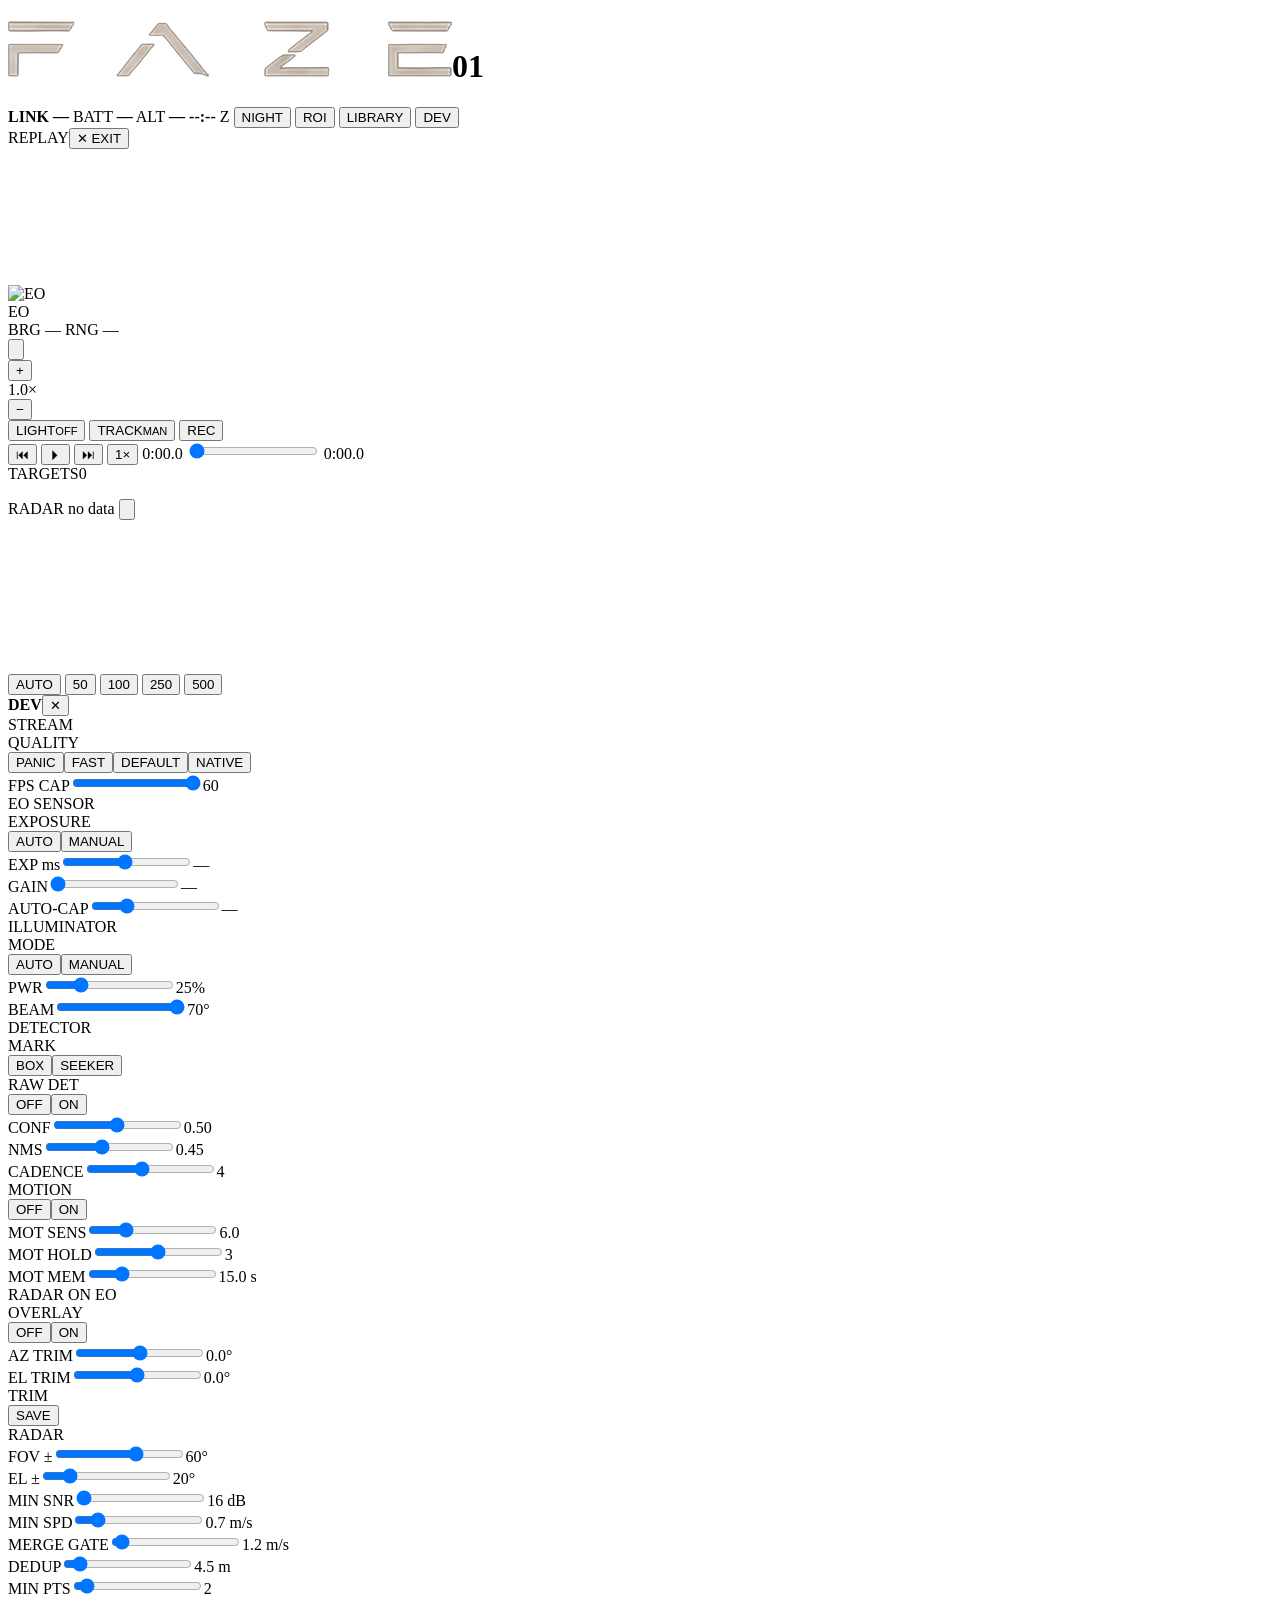
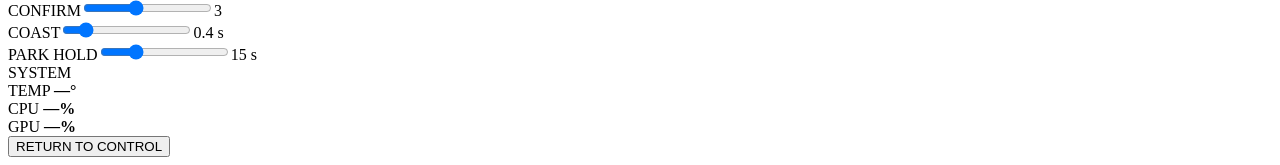
==== app/web/index.html @ b7bb2e51 "app: TRACK really boots MANUAL - init was calling setTrack("auto") The declaration said trackMode = " ====
<!DOCTYPE html>
<html lang="en">
<head>
<meta charset="utf-8">
<meta name="viewport" content="width=device-width, initial-scale=1, maximum-scale=1, user-scalable=no">
<title>AIRPOC · FAZE-1</title>
<link rel="stylesheet" href="/app.css">
</head>
<body class="night">
<div id="app">

  <div id="toast" hidden></div>

  <header class="topbar">
    <h1><img class="wordmark" src="[data-uri]" alt="FAZE"><span class="unit">01</span></h1>
    <div class="pills">
      <span class="pill on" id="p-link" title="SAT = the link is delivering less than half the video being produced — lower QUALITY / FPS CAP, or enable LINK AUTO in DEV"><span id="v-sig" class="sig"></span><b id="v-ltype">LINK</b> <b id="v-link">—</b><span id="v-txfps" class="rssi"></span><span id="v-tot" class="rssi" title="total traffic on this link — when it far exceeds the video number, something else (an offload, another agent) is sharing the pipe"></span><b id="v-sat" class="satlab"></b></span>
      <span class="pill reserved">BATT <b id="v-batt">—</b></span>
      <span class="pill reserved">ALT <b id="v-alt">—</b></span>
      <span class="pill"><b id="v-zulu">--:--</b> Z</span>
      <button class="icb" id="theme">NIGHT</button>
      <button class="icb" id="roibtn" title="ROI zoom: draw a box on EO or radar; press again to reset">ROI</button>
      <button class="icb" id="libbtn">LIBRARY</button>
      <button class="icb" id="devbtn">DEV</button>
    </div>
  </header>

  <!-- replay banner (striped amber; shown only under body.replay) -->
  <div id="replay-banner"><span id="rb-text">REPLAY</span><button id="rb-close">✕ EXIT</button></div>

  <main id="stage">

    <!-- EO: fills the left column; controls + zoom live inside it -->
    <section id="eo" class="hero">
      <img id="video" src="/stream" alt="EO">
      <video id="nvid" playsinline muted preload="auto"></video>
      <canvas id="eo-ovl"></canvas>
      <div class="scrim" id="eo-scrim" hidden>EO · NOT CONNECTED</div>
      <div class="natbadge" id="nat-badge" hidden></div>
      <div class="otl" id="eo-tl">EO</div>
      <div class="otr" id="eo-tr">BRG —  RNG —</div>
      <div class="track-hint" id="track-hint" hidden>MANUAL · tap a target</div>
      <button class="exp eo-exp" data-exp aria-label="flip radar and EO">
        <svg viewBox="0 0 24 24"><path d="M4 10V4h6M20 14v6h-6M4 4l7 7M20 20l-7-7"/></svg>
      </button>

      <div id="zoombar">
        <button data-zoom="1">+</button>
        <div id="v-zval">1.0×</div>
        <button data-zoom="-1">−</button>
      </div>

      <nav id="cluster">
        <button class="big" id="light">LIGHT<small id="light-s">OFF</small></button>
        <button class="big" id="track">TRACK<small id="track-s">MAN</small></button>
        <button class="big" id="rec">REC</button>
      </nav>

    </section>

    <!-- replay transport: a child of #stage (not #eo) so it stays put when EO/radar flip -->
    <div id="transport">
      <button id="tp-step-b" title="frame back">⏮</button>
      <button id="tp-play" title="play/pause">⏵</button>
      <button id="tp-step-f" title="frame fwd">⏭</button>
      <button id="tp-rate" title="rate">1×</button>
      <button id="tp-video" title="native / display resolution" hidden>DISPLAY</button>
      <span id="tp-cur" class="tp-time">0:00.0</span>
      <input id="tp-scrub" type="range" min="0" max="1000" value="0" step="1">
      <span id="tp-dur" class="tp-time">0:00.0</span>
      <img id="tp-hover" alt="">
    </div>

    <!-- right column: target list on top, radar scope on the bottom -->
    <aside id="right">
      <section id="targets">
        <div class="panel-head"><span class="panel-title">TARGETS</span><span class="hz" id="v-tgtcount">0</span></div>
        <ul id="tgt-list"></ul>
      </section>

      <section id="radar">
        <div class="panel-head">
          <span class="panel-title">RADAR</span>
          <span class="hz" id="v-tracks">no data</span>
          <button class="exp" data-exp aria-label="expand radar">
            <svg viewBox="0 0 24 24"><path d="M4 10V4h6M20 14v6h-6M4 4l7 7M20 20l-7-7"/></svg>
          </button>
        </div>
        <div class="rwrap"><canvas id="radar-cv"></canvas>
          <div id="rrange" class="rrange">
            <button data-rng="auto" class="on">AUTO</button>
            <button data-rng="50">50</button>
            <button data-rng="100">100</button>
            <button data-rng="250">250</button>
            <button data-rng="500">500</button>
          </div>
        </div>
      </section>
    </aside>

    <aside id="dev"><div id="dev-body">
      <div class="dev-head"><b>DEV</b><button id="devclose">✕</button></div>

      <div class="sec">STREAM</div>
      <div class="srow" title="Video size sent to this screen. Smaller = smoother on a weak link. Recording and detection are not affected."><label>QUALITY</label><div class="btns" id="res-btns">
        <button data-res="low">PANIC</button><button data-res="med">FAST</button><button data-res="high" class="on">DEFAULT</button><button data-res="native">NATIVE</button>
      </div></div>
      <div class="srow" title="Most video frames per second sent to this screen. Lower it to ease a weak link."><label>FPS CAP</label><input type="range" id="s-fps" min="12" max="60" step="1" value="60"><span class="val" id="o-fps">60</span></div>
      <div class="srow" id="dispfps-row" style="display:none" title="Preview smoothness only — how many frames per second reach THIS screen. The detector, tracker and recorder always run on the full sensor rate, so this never touches detection, targeting, or recording. 30 looks smooth; 60 for when you want it."><label>DISPLAY</label><div class="btns" id="disp-btns"><button data-disp="30" class="on">30</button><button data-disp="60">60</button></div></div>

      <div class="sec">EO SENSOR</div>
      <div class="srow" title="AUTO: the camera brightens/darkens itself. MANUAL: you set it with the two sliders below."><label>EXPOSURE</label><div class="btns" id="ae-btns"><button data-ae="1" class="on">AUTO</button><button data-ae="0">MANUAL</button></div></div>
      <div class="srow" title="How long each frame collects light. Longer = brighter, but fast motion smears. The fps setting limits how long it can go."><label>EXP ms</label><input type="range" id="s-exp" min="0.02" max="33" step="0.02" value="16"><span class="val" id="o-exp">—</span></div>
      <div class="srow" title="Electronic brightness boost. More = brighter but grainier. Prefer more exposure over more gain."><label>GAIN</label><input type="range" id="s-gain" min="0" max="480" step="2" value="0"><span class="val" id="o-gain">—</span></div>
      <div class="srow" title="In AUTO, the highest gain the camera is allowed to use. Lower = less grain at night, but the image goes dim sooner."><label>AUTO-CAP</label><input type="range" id="s-gcap" min="0" max="480" step="2" value="120"><span class="val" id="o-gcap">—</span></div>

      <div class="sec">ILLUMINATOR</div>
      <div class="srow" title="AUTO: the IR beam follows the camera zoom at full power. MANUAL: you set power and beam width below."><label>MODE</label><div class="btns" id="illum-btns"><button data-illum="auto" class="on">AUTO</button><button data-illum="man">MANUAL</button></div></div>
      <div class="srow" title="IR light output strength."><label>PWR</label><input type="range" id="s-pow" min="0" max="100" step="1" value="25"><span class="val" id="o-pow">25%</span></div>
      <div class="srow" title="IR beam width. Narrow = reaches farther but lights a smaller area; wide = covers the whole view up close."><label>BEAM</label><input type="range" id="s-fov" min="2" max="70" step="1" value="70"><span class="val" id="o-fov">70°</span></div>

      <div class="sec">DETECTOR</div>
      <div class="srow" title="How detections are drawn: BOX = full bounding box; SEEKER = a small cross on the target centre (gentler, terminal-seeker style). Display-only, saved on this device."><label>MARK</label><div class="btns" id="dst-btns"><button data-dst="box" class="on">BOX</button><button data-dst="seeker">SEEKER</button></div></div>
      <div class="srow" title="Also draw the RAW detector boxes (the tracker's input) as dim dashed marks, underneath the tracked targets. Diagnostic only — normally off, because drawing input and output together is the double display the tracker removes. Turn it on to tell a tracker fault from a detector fault."><label>RAW DET</label><div class="btns" id="rawdet-btns"><button data-rawdet="0" class="on">OFF</button><button data-rawdet="1">ON</button></div></div>
      <div class="srow" title="Minimum model confidence to show a box. Lower = more boxes but more false ones; higher = only sure calls."><label>CONF</label><input type="range" id="dt-conf" min="0.05" max="0.95" step="0.05" value="0.5"><span class="val" id="dv-conf">0.50</span></div>
      <div class="srow" title="How much two boxes must overlap before they merge into one. Lower = merges more aggressively (fewer duplicates on one object); higher = keeps more separate boxes."><label>NMS</label><input type="range" id="dt-nms" min="0.10" max="0.90" step="0.05" value="0.45"><span class="val" id="dv-nms">0.45</span></div>
      <div class="srow" title="The model runs on every Nth video frame. 1 = every frame (most GPU), 8 = lightest. Motion boxes still update every frame."><label>CADENCE</label><input type="range" id="dt-cadence" min="1" max="8" step="1" value="4"><span class="val"><span id="dv-cadence">4</span> <i id="dv-cadfps" title="the model's measured runs per second right now"></i></span></div>
      <div class="srow" title="Safety net that flags ANYTHING moving that the model didn't classify — dashed boxes, no class. On by default; note it can flood while the camera itself moves until ego-motion compensation exists."><label>MOTION</label><div class="btns" id="mot-btns"><button data-mot="0" class="on">OFF</button><button data-mot="1">ON</button></div></div>
      <div class="srow" title="Motion sensitivity. LOWER flags weaker motion (more movers, more false ones); higher = only strong motion."><label>MOT SENS</label><input type="range" id="dt-mot_k" min="1" max="20" step="0.5" value="6"><span class="val" id="dv-mot_k">6.0</span></div>
      <div class="srow" title="Confirmation strength — how much of the last ~1 s a mover must persist. Higher = fewer flickery false movers, slower to appear."><label>MOT HOLD</label><input type="range" id="dt-mot_persist" min="1" max="5" step="1" value="3"><span class="val" id="dv-mot_persist">3</span></div>
      <div class="srow" title="Motion memory — how far back the detector models the static scene. Shorter adapts faster and is cleaner in a changing scene; longer is smoother but slower to forget a stopped object."><label>MOT MEM</label><input type="range" id="dt-mot_window_s" min="1" max="60" step="0.5" value="15"><span class="val" id="dv-mot_window_s">15.0 s</span></div>
      <div class="srow tbd-row" hidden title="Collects faint evidence across frames so far or weak targets get reported at all. Costs about 0.2-0.4 s of extra delay on those faint targets only — anything the model already sees clearly is unaffected. Boxes found this way are outlined differently."><label>TEMPORAL</label><div class="btns" id="tmp-btns"><button data-tmp="0">OFF</button><button data-tmp="1" class="on">ON</button></div></div>
      <div class="srow tbd-row" hidden title="How many frames of evidence a faint target must build up before it is reported. Higher = a faint target takes longer to appear; it does NOT reduce how much is reported."><label>INTEGRATE</label><input type="range" id="dt-tbd_frames" min="2" max="20" step="1" value="6"><span class="val" id="dv-tbd_frames">6</span></div>
      <div class="srow tbd-row" hidden title="How weak a hint is worth collecting. THIS is the knob that decides how much gets reported — lower reports more (including fainter/farther targets), higher reports less."><label>FAINT FLOOR</label><input type="range" id="dt-tbd_lo" min="0.02" max="0.50" step="0.01" value="0.25"><span class="val" id="dv-tbd_lo">0.25</span></div>

      <div class="sec">RADAR ON EO</div>
      <div class="srow" title="Project every radar target onto the video (bracket + track id + range). Not fusion — a raw geometric overlay so you can see radar and camera together."><label>OVERLAY</label><div class="btns" id="rov-btns"><button data-rov="0">OFF</button><button data-rov="1" class="on">ON</button></div></div>
      <div class="srow" title="Left/right alignment between radar and camera. Positive moves the radar marks RIGHT. Adjust until a mark sits on its real object. Saved on this device."><label>AZ TRIM</label><input type="range" id="rov-az" min="-10" max="10" step="0.1" value="0"><span class="val" id="rovv-az">0.0°</span></div>
      <div class="srow" title="Up/down alignment between radar and camera. Positive moves the radar marks UP."><label>EL TRIM</label><input type="range" id="rov-el" min="-10" max="10" step="0.1" value="0"><span class="val" id="rovv-el">0.0°</span></div>
      <div class="srow" title="Store the AZ/EL trim on the Jetson itself, so it comes back the same on every device and after a reboot. Until you press SAVE, a change only applies to this session."><label>TRIM</label><div class="btns" id="rov-save"><button id="rov-savebtn">SAVE</button></div><span class="val" id="rovv-saved"></span></div>

      <div class="sec">RADAR</div>
      <div class="srow" title="Only show radar hits within this angle left/right of straight ahead."><label>FOV ±</label><input type="range" id="rd-fov" min="5" max="90" step="1" value="60"><span class="val" id="rv-fov">60°</span></div>
      <div class="srow" title="Only keep radar hits within this angle up/down of straight ahead — the antenna's physical elevation beam edge. 90 = off (no elevation gate)."><label>EL ±</label><input type="range" id="rd-elmax" min="5" max="90" step="1" value="20"><span class="val" id="rv-elmax">20°</span></div>
      <div class="srow" title="Hide radar returns weaker than this. The chip itself sends nothing below 16 dB, so 16 = everything; raise it to keep only strong reflectors."><label>MIN SNR</label><input type="range" id="rd-snrmin" min="16" max="60" step="1" value="16"><span class="val" id="rv-snrmin">16 dB</span></div>
      <div class="srow" title="Ignore anything moving slower than this. Cuts swaying trees and ground clutter; too high misses walkers."><label>MIN SPD</label><input type="range" id="rd-speed" min="0" max="5" step="0.1" value="0.7"><span class="val" id="rv-speed">0.7 m/s</span></div>
      <div class="srow" title="Partner of DEDUP: two nearby boxes only merge if their speeds differ by less than this. Keeps a car passing a parked car as two targets."><label>MERGE GATE</label><input type="range" id="rd-doppler" min="0.5" max="20" step="0.5" value="1.2"><span class="val" id="rv-doppler">1.2 m/s</span></div>
      <div class="srow" title="Two boxes closer than this (and moving at a similar speed — see MERGE GATE) count as ONE target. Bigger = fewer, larger boxes."><label>DEDUP</label><input type="range" id="rd-eps" min="0.5" max="50" step="0.5" value="4.5"><span class="val" id="rv-eps">4.5 m</span></div>
      <div class="srow" title="Radar hits needed to form a target at all. Higher = fewer false targets, but small/far things may not make the cut."><label>MIN PTS</label><input type="range" id="rd-minpts" min="1" max="20" step="1" value="2"><span class="val" id="rv-minpts">2</span></div>
      <div class="srow" title="How many frames a NEW target must be seen before it appears: 3 means seen in 3 of the last 4 frames. Higher = fewer false pop-ups but slower to show."><label>CONFIRM</label><input type="range" id="rd-confirm" min="1" max="6" step="1" value="3"><span class="val" id="rv-confirm">3</span></div>
      <div class="srow" title="Keep a target alive this many seconds after the radar briefly loses it (e.g. passing behind cover)."><label>COAST</label><input type="range" id="rd-coast" min="0" max="3" step="0.1" value="0.4"><span class="val" id="rv-coast">0.4 s</span></div>
      <div class="srow" title="Keep a mover that STOPPED for this many seconds before dropping it (a car that parks stays boxed)."><label>PARK HOLD</label><input type="range" id="rd-park" min="0" max="60" step="1" value="15"><span class="val" id="rv-park">15 s</span></div>

      <div class="sec">SYSTEM</div>
      <div class="kv" title="Jetson chip temperature (its hottest sensor). Throttling starts far above normal operating temps.">TEMP <b><span id="v-cpu">—</span>°</b></div>
      <div class="kv" title="Total processor load — also shown as cores-worth used out of the 6 cores.">CPU <b><span id="v-cpupct">—</span>% <span class="corefrac" id="v-cores"></span></b></div>
      <div class="kv" title="Graphics/AI processor load. Near zero until detection runs.">GPU <b><span id="v-gpupct">—</span>%</b></div>
      <div class="sysbtns"><button id="to-control">RETURN TO CONTROL</button></div>
    </div></aside>

  </main>

  <!-- LIBRARY view (full-screen overlay) -->
  <section id="library" hidden>
    <div class="lib-head">
      <span class="panel-title">SESSION LIBRARY</span>
      <input id="lib-q" type="text" placeholder="search name / note…">
      <div id="lib-tagfilter" class="lib-tags"></div>
      <span class="lib-spacer"></span>
      <button id="lib-selall" class="icb" title="Select every recording currently shown (the tag filter and search apply). Press again to clear.">SELECT ALL</button>
      <button id="lib-offsel" class="lib-off" hidden>OFFLOAD (0)</button>
      <button id="lib-del" class="lib-del" hidden>DELETE (0)</button>
      <div id="lib-disk" class="lib-disk"><div id="lib-diskbar"></div><span id="lib-disktext"></span></div>
      <button class="icb" id="lib-close">✕ CLOSE</button>
    </div>
    <div id="lib-grid" class="lib-grid"></div>
    <div id="lib-empty" class="lib-empty" hidden>No sessions match.</div>
  </section>

  <!-- Save dialog (modal) -->
  <div id="recdlg" hidden>
    <div class="dlg-card">
      <div class="dlg-head"><b>SAVE SESSION</b><button id="dlg-x">✕</button></div>
      <label class="dlg-l">NAME</label>
      <input id="dlg-name" type="text">
      <label class="dlg-l">TAGS</label>
      <div id="dlg-tags" class="dlg-tags"></div>
      <input id="dlg-tagadd" class="dlg-tagadd" type="text" placeholder="+ add your own tag — press Enter">

      <label class="dlg-l">NOTE</label>
      <textarea id="dlg-note" rows="2"></textarea>
      <div class="dlg-btns">
        <button id="dlg-discard" class="dlg-discard">DISCARD</button>
        <span class="dlg-spacer"></span>
        <button id="dlg-annot" class="dlg-annot" disabled title="v2">AI-ANNOTATE</button>
        <button id="dlg-save" class="dlg-save">SAVE</button>
      </div>
    </div>
  </div>
</div>
<div id="roibox"></div>
<script src="/app.js"></script>
</body>
</html>
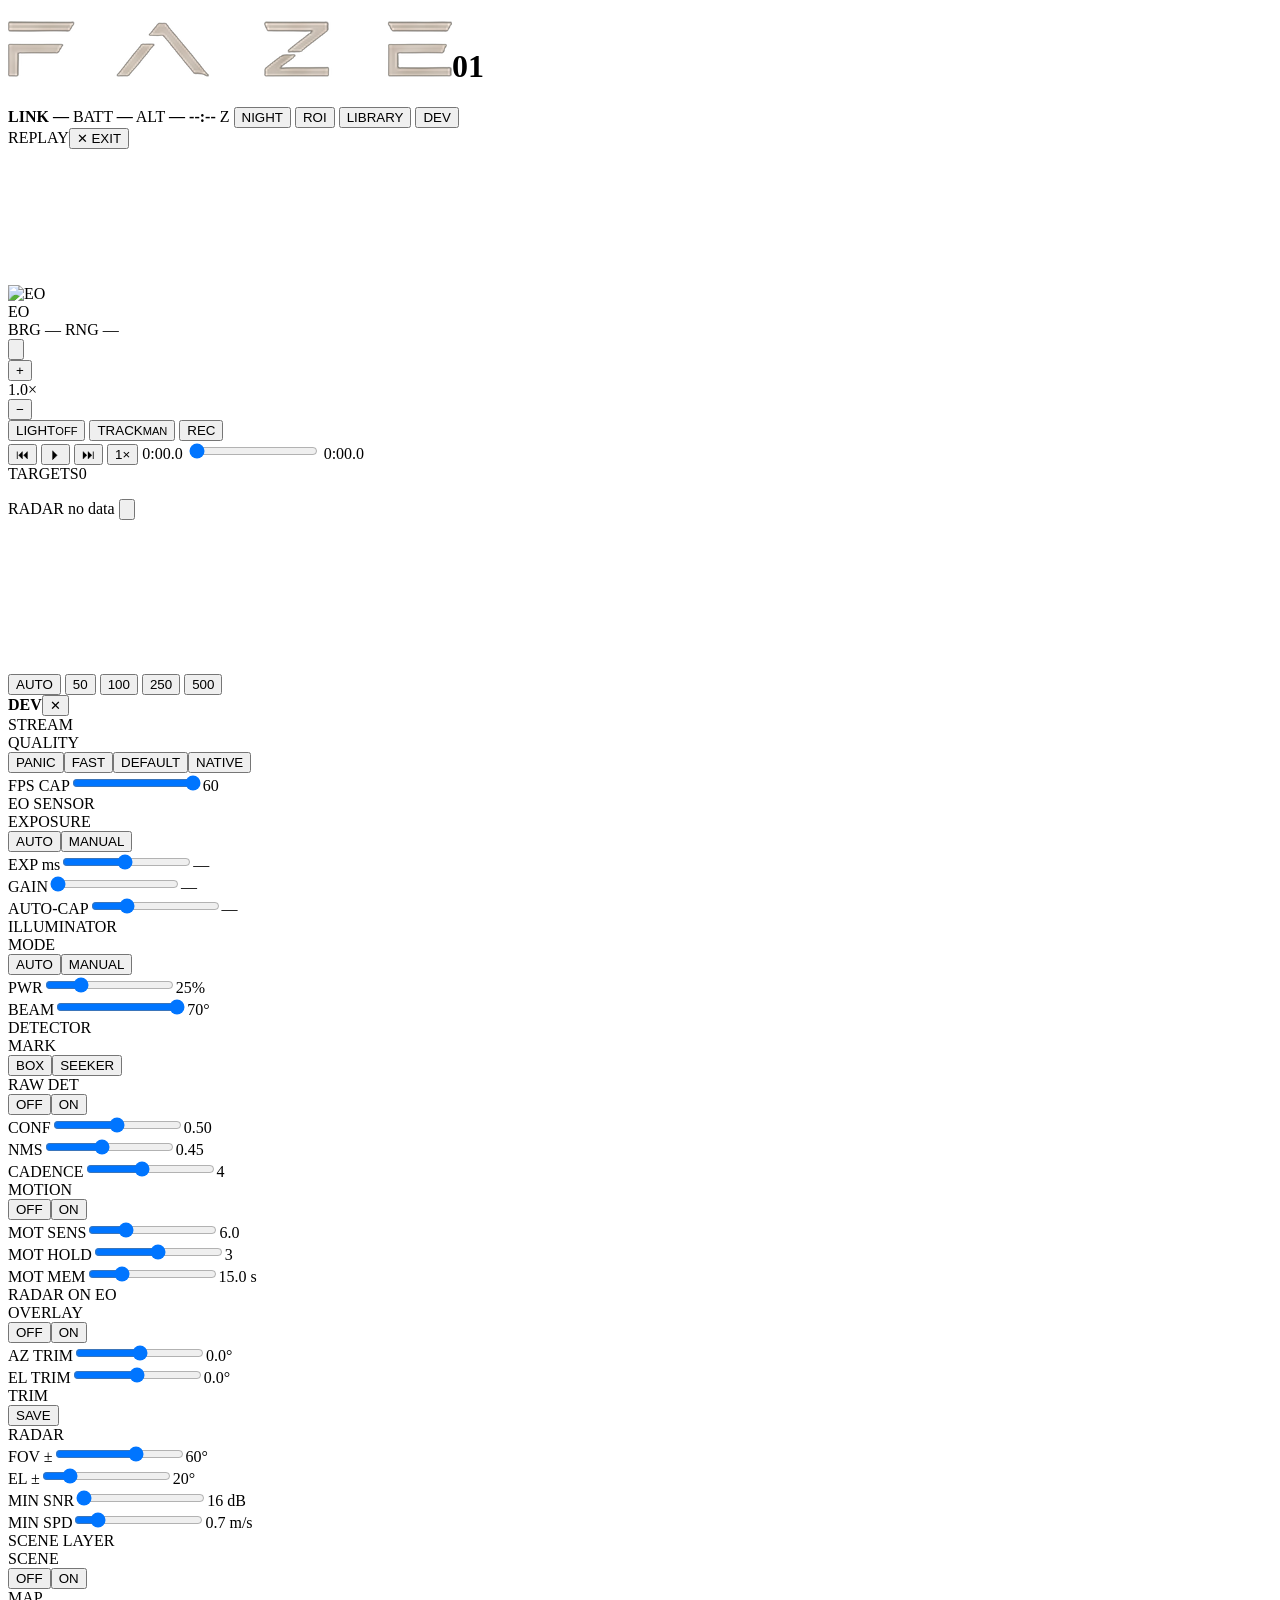
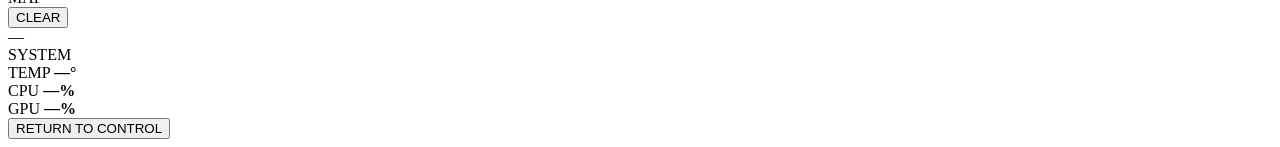
==== commit fe13ba0e: "app: four radar controls on the operator screen, and the scene layer Per radar/docs/CONSOLE_CONTROLS" ====
--- a/app/web/index.html
+++ b/app/web/index.html
@@ -40,6 +40,10 @@
       <div class="otl" id="eo-tl">EO</div>
       <div class="otr" id="eo-tr">BRG —  RNG —</div>
       <div class="track-hint" id="track-hint" hidden>MANUAL · tap a target</div>
+      <!-- Locked-target close-up. Its own canvas on purpose: the zoom/ROI transforms are applied
+           to #video/#nvid/#eo-ovl, so anything drawn there would pan and scale with the main view.
+           This stays pinned top-right and always frames the held target. -->
+      <canvas id="pip" class="pip" hidden></canvas>
       <button class="exp eo-exp" data-exp aria-label="flip radar and EO">
         <svg viewBox="0 0 24 24"><path d="M4 10V4h6M20 14v6h-6M4 4l7 7M20 20l-7-7"/></svg>
       </button>
@@ -74,7 +78,7 @@
     <!-- right column: target list on top, radar scope on the bottom -->
     <aside id="right">
       <section id="targets">
-        <div class="panel-head"><span class="panel-title">TARGETS</span><span class="hz" id="v-tgtcount">0</span></div>
+        <div class="panel-head"><span class="panel-title">TARGETS</span><span class="tsrc fus" id="v-fusbadge" hidden>FUS</span><span class="hz" id="v-tgtcount">0</span></div>
         <ul id="tgt-list"></ul>
       </section>
 
@@ -141,15 +145,13 @@
 
       <div class="sec">RADAR</div>
       <div class="srow" title="Only show radar hits within this angle left/right of straight ahead."><label>FOV ±</label><input type="range" id="rd-fov" min="5" max="90" step="1" value="60"><span class="val" id="rv-fov">60°</span></div>
-      <div class="srow" title="Only keep radar hits within this angle up/down of straight ahead — the antenna's physical elevation beam edge. 90 = off (no elevation gate)."><label>EL ±</label><input type="range" id="rd-elmax" min="5" max="90" step="1" value="20"><span class="val" id="rv-elmax">20°</span></div>
-      <div class="srow" title="Hide radar returns weaker than this. The chip itself sends nothing below 16 dB, so 16 = everything; raise it to keep only strong reflectors."><label>MIN SNR</label><input type="range" id="rd-snrmin" min="16" max="60" step="1" value="16"><span class="val" id="rv-snrmin">16 dB</span></div>
-      <div class="srow" title="Ignore anything moving slower than this. Cuts swaying trees and ground clutter; too high misses walkers."><label>MIN SPD</label><input type="range" id="rd-speed" min="0" max="5" step="0.1" value="0.7"><span class="val" id="rv-speed">0.7 m/s</span></div>
-      <div class="srow" title="Partner of DEDUP: two nearby boxes only merge if their speeds differ by less than this. Keeps a car passing a parked car as two targets."><label>MERGE GATE</label><input type="range" id="rd-doppler" min="0.5" max="20" step="0.5" value="1.2"><span class="val" id="rv-doppler">1.2 m/s</span></div>
-      <div class="srow" title="Two boxes closer than this (and moving at a similar speed — see MERGE GATE) count as ONE target. Bigger = fewer, larger boxes."><label>DEDUP</label><input type="range" id="rd-eps" min="0.5" max="50" step="0.5" value="4.5"><span class="val" id="rv-eps">4.5 m</span></div>
-      <div class="srow" title="Radar hits needed to form a target at all. Higher = fewer false targets, but small/far things may not make the cut."><label>MIN PTS</label><input type="range" id="rd-minpts" min="1" max="20" step="1" value="2"><span class="val" id="rv-minpts">2</span></div>
-      <div class="srow" title="How many frames a NEW target must be seen before it appears: 3 means seen in 3 of the last 4 frames. Higher = fewer false pop-ups but slower to show."><label>CONFIRM</label><input type="range" id="rd-confirm" min="1" max="6" step="1" value="3"><span class="val" id="rv-confirm">3</span></div>
-      <div class="srow" title="Keep a target alive this many seconds after the radar briefly loses it (e.g. passing behind cover)."><label>COAST</label><input type="range" id="rd-coast" min="0" max="3" step="0.1" value="0.4"><span class="val" id="rv-coast">0.4 s</span></div>
-      <div class="srow" title="Keep a mover that STOPPED for this many seconds before dropping it (a car that parks stays boxed)."><label>PARK HOLD</label><input type="range" id="rd-park" min="0" max="60" step="1" value="15"><span class="val" id="rv-park">15 s</span></div>
+      <div class="srow" title="Where to look vertically. Narrow it to reject ground clutter and multipath from below. 20 is the antenna's beam edge — the useful ceiling, not a fixed setting. 90 = off."><label>EL ±</label><input type="range" id="rd-elmax" min="5" max="90" step="1" value="20"><span class="val" id="rv-elmax">20°</span></div>
+      <div class="srow" title="Sensitivity: hide radar returns weaker than this. The chip sends nothing below 16 dB, so 16 = everything; raise it to keep only strong reflectors and cut false alarms. Applies to both radar detectors."><label>MIN SNR</label><input type="range" id="rd-snrmin" min="16" max="60" step="1" value="16"><span class="val" id="rv-snrmin">16 dB</span></div>
+      <div class="srow" title="How fast a thing must move to count as a mover. Cuts swaying trees and ground clutter; too high misses walkers. Applies to both radar detectors."><label>MIN SPD</label><input type="range" id="rd-speed" min="0" max="5" step="0.1" value="0.7"><span class="val" id="rv-speed">0.7 m/s</span></div>
+
+      <div class="sec">SCENE LAYER</div>
+      <div class="srow" title="A backdrop of the things that DON'T move — walls, parked cars, buildings — built up from stationary radar returns over tens of seconds. Display only: it never feeds tracking or fusion. Brightness = how sure, colour = how trustworthy its bearing is."><label>SCENE</label><div class="btns" id="scn-btns"><button data-scn="0" class="on">OFF</button><button data-scn="1">ON</button></div></div>
+      <div class="srow" title="Wipe the map and start building it again. Do this after the rig is moved or turned: the map is drawn in the sensor's own frame, so a slew smears it."><label>MAP</label><div class="btns" id="scn-clear"><button id="scn-clearbtn">CLEAR</button></div><span class="val" id="scn-age">—</span></div>
 
       <div class="sec">SYSTEM</div>
       <div class="kv" title="Jetson chip temperature (its hottest sensor). Throttling starts far above normal operating temps.">TEMP <b><span id="v-cpu">—</span>°</b></div>
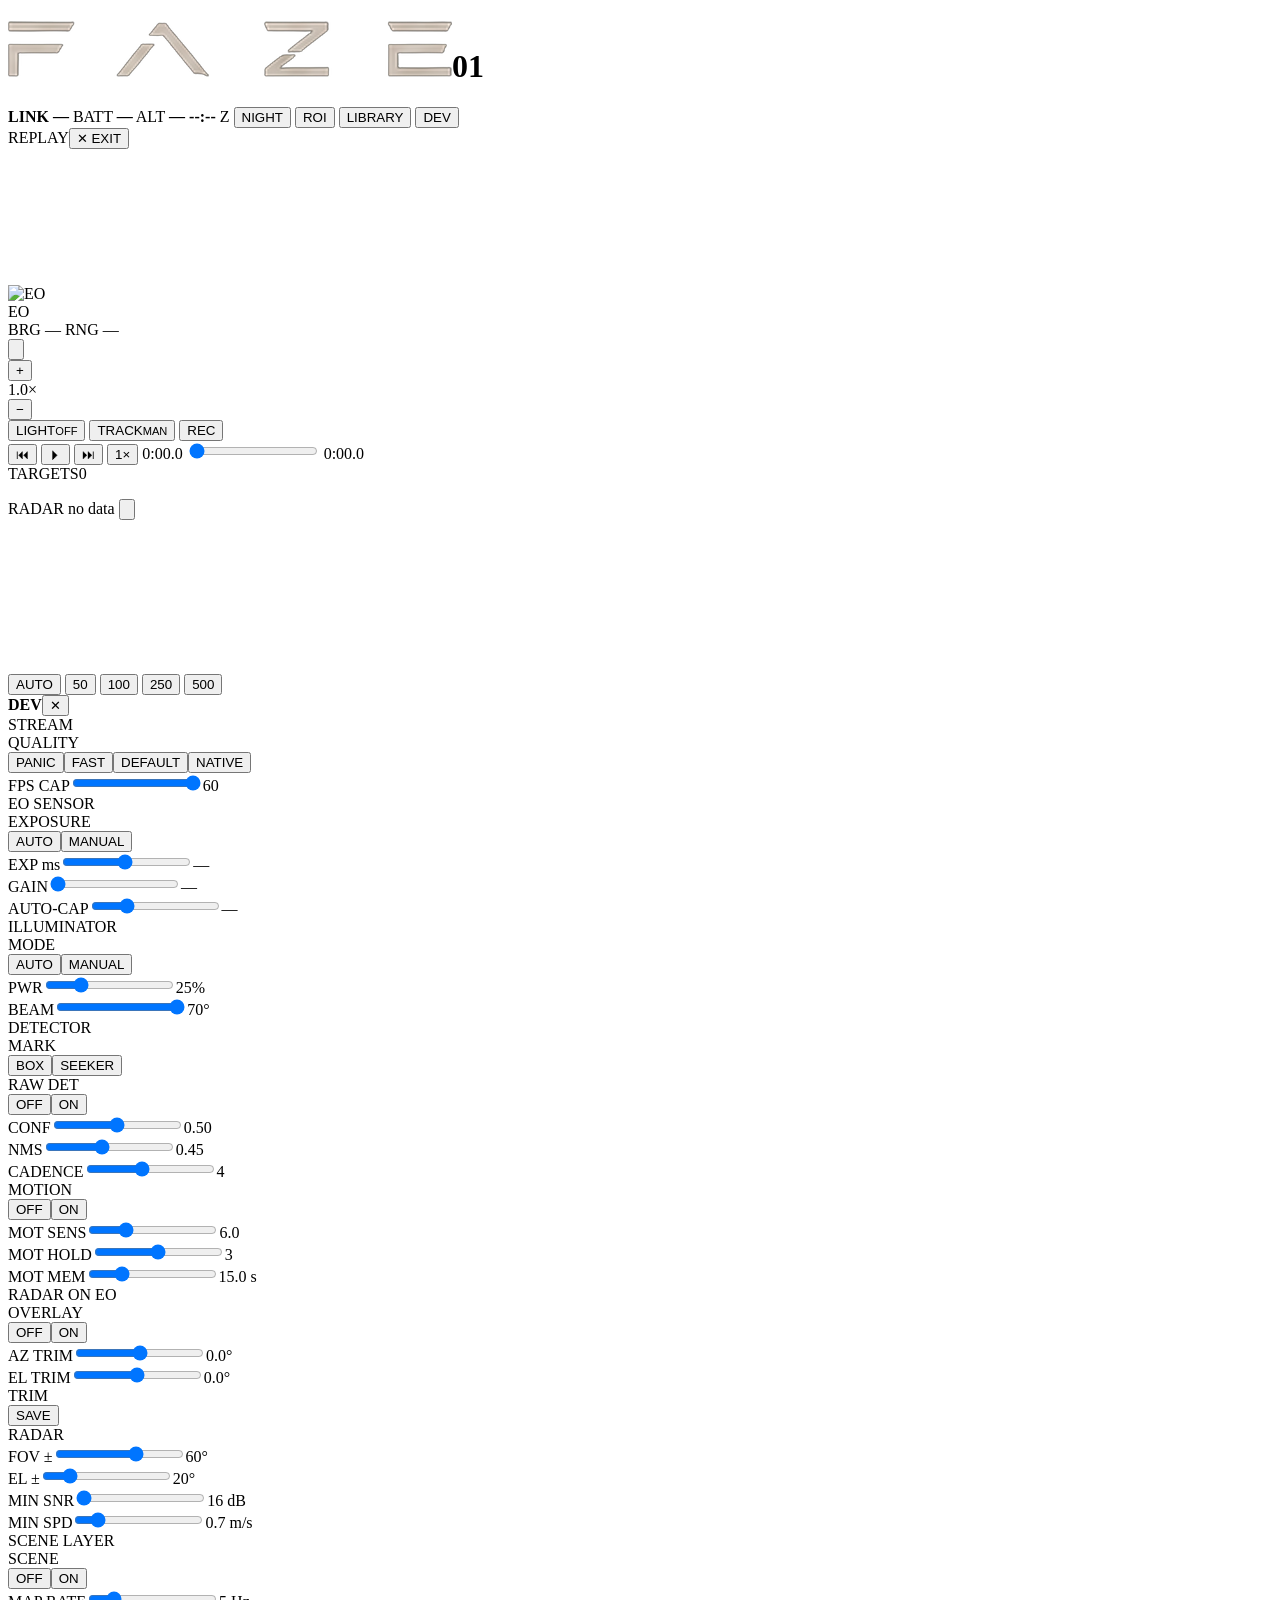
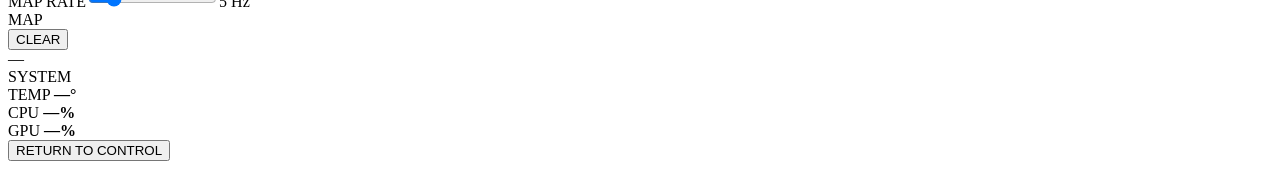
==== commit c386c1bb: "app: follow the radar's scene publish rate, and expose it (1-26 Hz) The daemon's snapshot rate becam" ====
--- a/app/web/index.html
+++ b/app/web/index.html
@@ -151,6 +151,7 @@
 
       <div class="sec">SCENE LAYER</div>
       <div class="srow" title="A backdrop of the things that DON'T move — walls, parked cars, buildings — built up from stationary radar returns over tens of seconds. Display only: it never feeds tracking or fusion. Brightness = how sure, colour = how trustworthy its bearing is."><label>SCENE</label><div class="btns" id="scn-btns"><button data-scn="0" class="on">OFF</button><button data-scn="1">ON</button></div></div>
+      <div class="srow" title="How often the radar republishes the map, and therefore how often the console fetches it. The map ALWAYS accumulates at the full frame rate — this only changes how fresh the picture on your screen is. Higher costs link bandwidth: each update is a few tens of KB."><label>MAP RATE</label><input type="range" id="scn-rate" min="1" max="26" step="1" value="5"><span class="val" id="scn-ratev">5 Hz</span></div>
       <div class="srow" title="Wipe the map and start building it again. Do this after the rig is moved or turned: the map is drawn in the sensor's own frame, so a slew smears it."><label>MAP</label><div class="btns" id="scn-clear"><button id="scn-clearbtn">CLEAR</button></div><span class="val" id="scn-age">—</span></div>
 
       <div class="sec">SYSTEM</div>
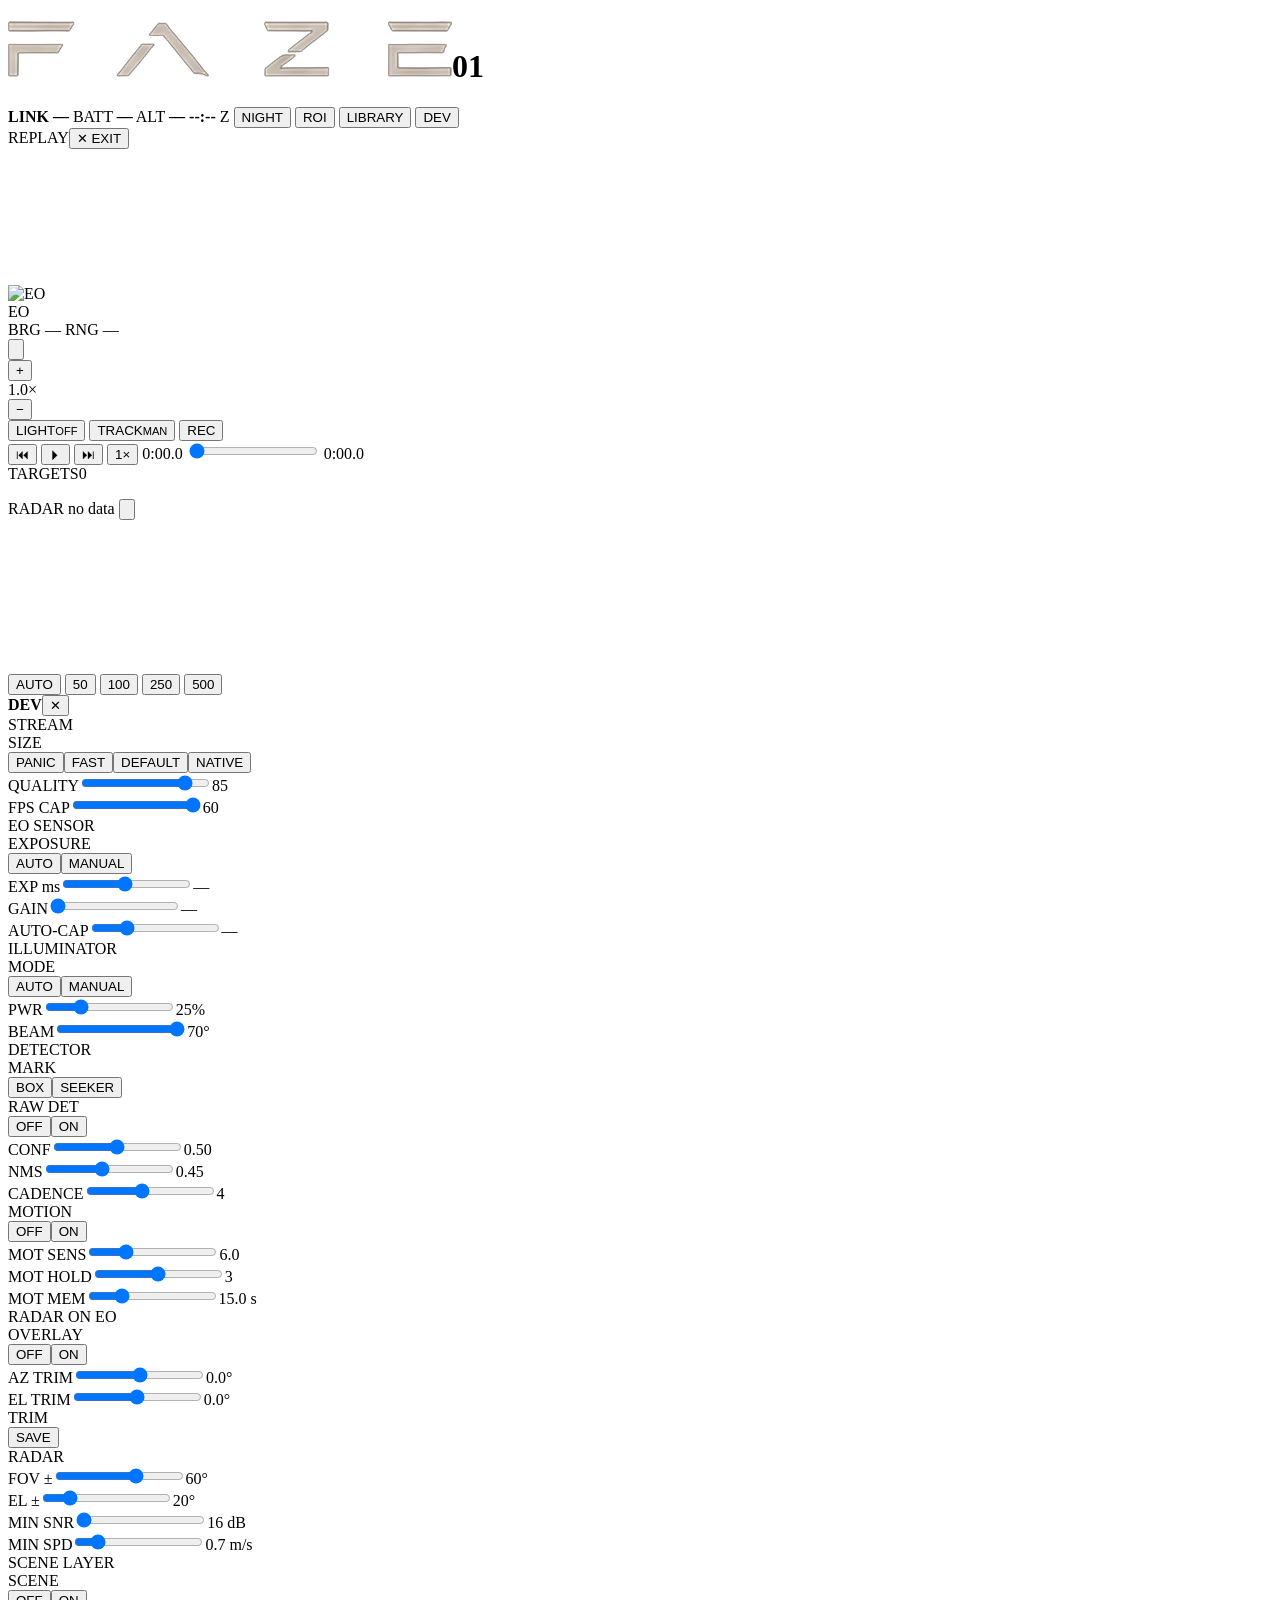
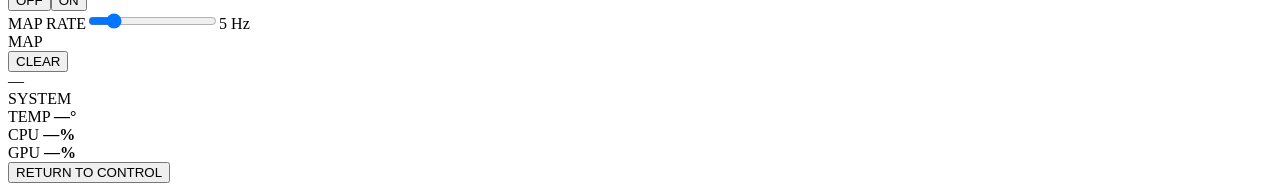
==== commit f1c11063: "app: wire the EO quality knob, and stop calling the size ladder QUALITY The EO module made JPEG qual" ====
--- a/app/web/index.html
+++ b/app/web/index.html
@@ -78,7 +78,20 @@
     <!-- right column: target list on top, radar scope on the bottom -->
     <aside id="right">
       <section id="targets">
-        <div class="panel-head"><span class="panel-title">TARGETS</span><span class="tsrc fus" id="v-fusbadge" hidden>FUS</span><span class="hz" id="v-tgtcount">0</span></div>
+        <div class="panel-head"><span class="panel-title">TARGETS</span><span class="hz" id="v-tgtcount">0</span></div>
+        <!-- The held target lives ABOVE the list, in its own strip. It used to be pinned to row 1,
+             which meant locking something yanked it out of its place and shoved every other row
+             down. Now nothing in the list moves when you lock; the strip answers "what am I
+             holding" and the list stays "what is out there". Tap the strip to release. -->
+        <div id="locktgt" hidden>
+          <div class="lk-head"><span class="lk-title" id="lk-title">LOCKED</span><span class="lk-rel">tap to release</span></div>
+          <div class="lk-row">
+            <span class="swatch" id="lk-sw"></span>
+            <span class="tid" id="lk-id">—</span>
+            <span class="meta"><b class="tsrc" id="lk-src"></b> <span id="lk-mid"></span></span>
+            <span class="rng" id="lk-rng"></span>
+          </div>
+        </div>
         <ul id="tgt-list"></ul>
       </section>
 
@@ -106,9 +119,10 @@
       <div class="dev-head"><b>DEV</b><button id="devclose">✕</button></div>
 
       <div class="sec">STREAM</div>
-      <div class="srow" title="Video size sent to this screen. Smaller = smoother on a weak link. Recording and detection are not affected."><label>QUALITY</label><div class="btns" id="res-btns">
+      <div class="srow" title="How BIG a picture is sent to this screen. Smaller = smoother on a weak link. Detection and the master recording are never affected — they read the full sensor frame."><label>SIZE</label><div class="btns" id="res-btns">
         <button data-res="low">PANIC</button><button data-res="med">FAST</button><button data-res="high" class="on">DEFAULT</button><button data-res="native">NATIVE</button>
       </div></div>
+      <div class="srow" title="How hard the picture is compressed before it is sent. Lower = far fewer bytes on the link for a softer picture; 85 is the default. This is the FINE lever for a weak link — SIZE is the coarse one, and a bigger soft picture usually beats a small sharp one. Detection and the master recording are never affected."><label>QUALITY</label><input type="range" id="s-q" min="30" max="95" step="1" value="85"><span class="val" id="o-q">85</span></div>
       <div class="srow" title="Most video frames per second sent to this screen. Lower it to ease a weak link."><label>FPS CAP</label><input type="range" id="s-fps" min="12" max="60" step="1" value="60"><span class="val" id="o-fps">60</span></div>
       <div class="srow" id="dispfps-row" style="display:none" title="Preview smoothness only — how many frames per second reach THIS screen. The detector, tracker and recorder always run on the full sensor rate, so this never touches detection, targeting, or recording. 30 looks smooth; 60 for when you want it."><label>DISPLAY</label><div class="btns" id="disp-btns"><button data-disp="30" class="on">30</button><button data-disp="60">60</button></div></div>
 
